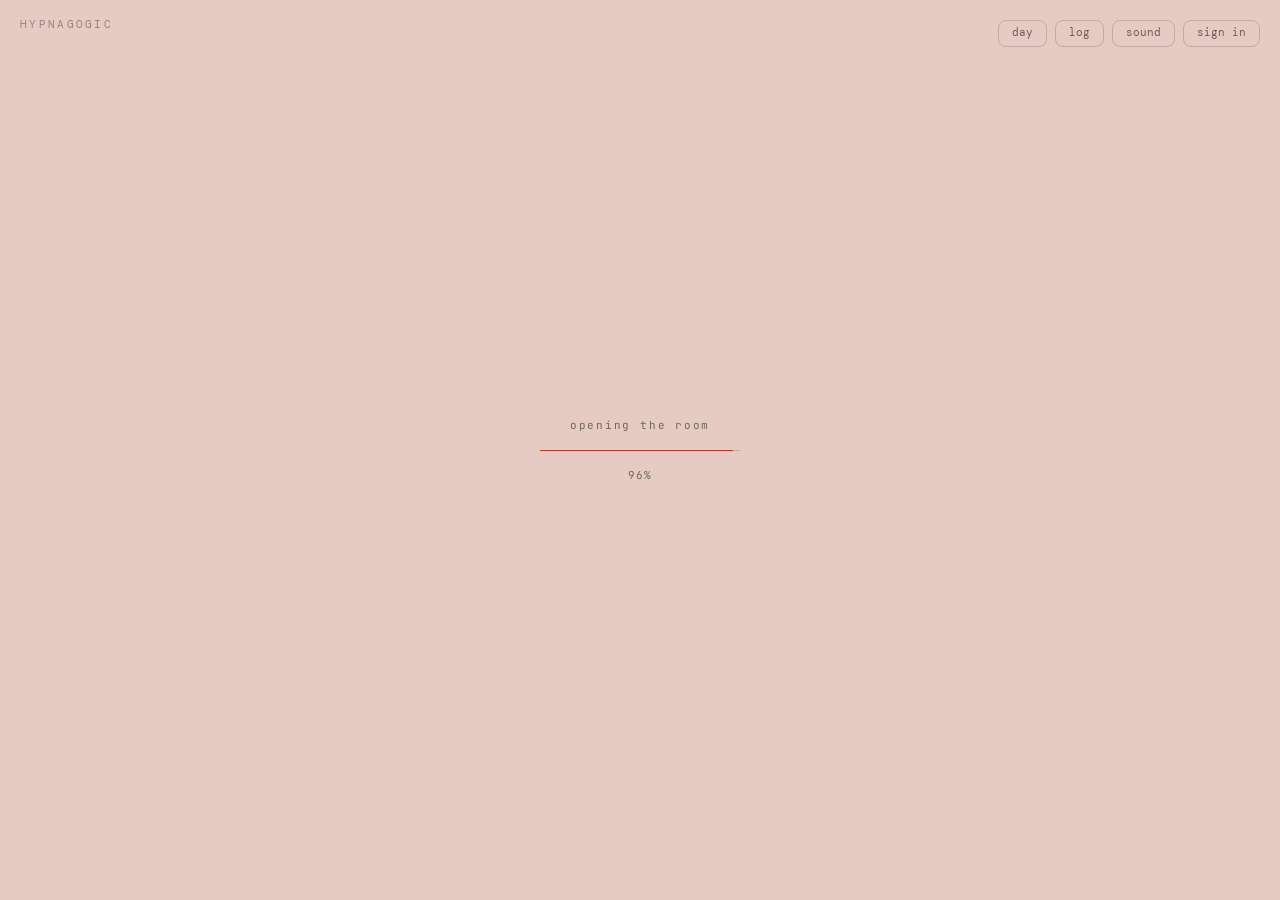
==== site/room/index.html @ 3fa56fe0 "회색 네모의 진범은 iOS 탭 하이라이트였다 — 폴리곤의 바운딩 박스에 얹히던 시스템 회색을 끄고, 볼 패치의 색 태그를 필름과 맞춘다 - style v26: html { -web" ====
<!doctype html>
<html lang="en">
<head>
<meta charset="utf-8">
<meta name="viewport" content="width=device-width, initial-scale=1">
<title>hypnagogic — meditation room</title>
<link rel="icon" type="image/svg+xml" href="../assets/favicon.svg">
<script>(function(){try{localStorage.removeItem('am-theme')}catch(e){}
function clock(){var h=new Date().getHours();return(h>=6&&h<19)?'day':'night'}
function apply(){var ov=null;try{ov=localStorage.getItem('am-theme-override')}catch(e){}
var c=clock();if(ov===c){try{localStorage.removeItem('am-theme-override')}catch(e){}ov=null}
document.documentElement.dataset.theme=ov||c}
apply();addEventListener('storage',function(e){if(e.key==='am-theme-override')apply()});setInterval(apply,60000)
/* 작은 화면 표식 — 폰에서는 필름 바깥이 극장처럼 검다, 낮이든 밤이든.
   첫 페인트 전에 걸어야 로딩 한 장부터 검게 뜬다. room2d.js 의 SMALL 과 같은 잣대 */
if(Math.max(screen.width,screen.height)<1100)document.documentElement.dataset.small='1'})()</script>
<link rel="preconnect" href="https://fonts.gstatic.com" crossorigin>
<link rel="stylesheet" href="https://fonts.googleapis.com/css2?family=JetBrains+Mono:wght@400;500&amp;display=swap">
<link rel="stylesheet" href="https://fonts.googleapis.com/css2?family=Instrument+Serif:ital@0;1&amp;family=DM+Mono:wght@300;400;500&amp;family=DM+Sans:wght@300;400;500&amp;display=swap">
<link rel="stylesheet" href="../assets/style.css?v=26">
<style>
  html, body { height: 100%; overflow: hidden; }
  /* 마당 — 4K 스틸의 backdrop 핑크와 한 몸 (렌더 실측 #E6CBC4) */
  body { background: #e6cbc4; }
  [data-theme="night"] body { background: var(--paper); }

  /* 로딩 — 섬이 다 지어질 때까지 한지 한 장 */
  .load { position: fixed; inset: 0; z-index: 5; background: #e6cbc4;
    display: flex; flex-direction: column; align-items: center; justify-content: center; gap: 14px;
    transition: opacity 0.7s ease, background 0.5s ease; }
  [data-theme="night"] .load { background: var(--paper); }

  /* 폰 — 필름 바깥은 극장처럼 검다. 로딩 한 장도 같은 검정에서 열리고,
     그 위의 글씨는 밤의 것을 빌려 입는다(변수를 여기서 다시 매면 자식이 따라온다) */
  [data-small] body, [data-small] .load { background: #000; }
  [data-small] .load {
    --ink2: #97907E;
    --hair: rgba(229, 223, 208, 0.20);
    --seal: #C94D2F;
  }
  .load.out { opacity: 0; pointer-events: none; }
  .load .l-txt { font-family: var(--mono); font-size: 11px; letter-spacing: 0.16em; color: var(--ink2); }
  .load .l-rail { width: 200px; height: 1px; background: var(--hair); }
  .load .l-rail i { display: block; height: 100%; background: var(--seal); transform-origin: left; transform: scaleX(0); }
  .load .l-pct { font-family: var(--mono); font-size: 11px; letter-spacing: 0.12em; color: var(--ink2); font-variant-numeric: tabular-nums; }

  /* 폰으로 든 손님에게 거는 한마디 — 방은 넓게 지어졌다고. 한 번 접으면 다시 안 뜬다 */
  .wide[hidden] { display: none; }
  .wide { position: fixed; inset: 0; z-index: 40; display: flex; align-items: center; justify-content: center;
    opacity: 0; transition: opacity 0.5s ease; }
  .wide.in { opacity: 1; }
  .wide-back { position: absolute; inset: 0; background: rgba(0, 0, 0, 0.74); }
  .wide-card { position: relative; margin: 0 26px; max-width: 320px; padding: 20px 21px 17px;
    display: flex; flex-direction: column; gap: 11px; border-radius: 12px;
    background: var(--s3-raised); border: 1px solid var(--s3-raised-line); }
  .wide-eyebrow { font: 400 9.5px/1 var(--s3-mono); letter-spacing: 0.22em; text-transform: uppercase; color: var(--s3-ink45); }
  .wide-txt { font: 400 12.5px/1.65 var(--s3-mono); color: var(--s3-ink70); }
  .wide-ok { align-self: flex-start; margin-top: 3px; padding: 8px 15px; border-radius: 8px;
    background: none; border: 1px solid var(--s3-line); color: var(--s3-ink70);
    font: 400 10.5px/1 var(--s3-mono); }
</style>
</head>
<body>

<a class="s3-home" href="../">hypnagogic</a>

<div class="scene" aria-label="the room — every object does one thing"></div>

<div class="load" id="amLoad" role="status" aria-label="loading the room">
  <span class="l-txt">opening the room</span>
  <span class="l-rail"><i id="amLoadFill"></i></span>
  <span class="l-pct" id="amLoadPct">0%</span>
</div>
<script>(function(){
  var box=document.getElementById('amLoad'),pct=document.getElementById('amLoadPct'),fill=document.getElementById('amLoadFill');
  var t0=Date.now(),target=12,prog=0,done=false;
  /* 진짜 신호로 차오른다: 페이지 로드 86 → 씬 첫 프레임(am-ready) 100. 나머지는 숨 고르기 */
  addEventListener('load',function(){target=Math.max(target,86)});
  addEventListener('am-ready',function(){target=100});
  if(document.documentElement.dataset.amReady)target=100;
  setTimeout(function(){target=Math.max(target,68)},800);
  setTimeout(function(){target=100},8000); /* 안전핀 — 회선이 어떻든 마당은 열린다 */
  var iv=setInterval(function(){
    prog=Math.min(target,prog+(target-prog)*0.14+0.15);
    pct.textContent=Math.floor(prog)+'%';
    fill.style.transform='scaleX('+(prog/100)+')';
    if(prog>99.4&&target===100&&Date.now()-t0>850&&!done){
      done=true;clearInterval(iv);
      pct.textContent='100%';fill.style.transform='scaleX(1)';
      setTimeout(function(){box.classList.add('out')},200);
      setTimeout(function(){box.remove()},1150);
    }
  },50);
})()</script>

<div class="wide" id="amWide" role="dialog" aria-labelledby="amWideTxt" hidden>
  <div class="wide-back"></div>
  <div class="wide-card">
    <div class="wide-eyebrow">before you come in</div>
    <p class="wide-txt" id="amWideTxt">the room was built wide. on a phone you see it
      through a letterbox — a desktop opens the whole of it.</p>
    <button type="button" class="wide-ok">come in anyway</button>
  </div>
</div>
<script>(function(){
  /* 폰에서만, 그리고 한 번만 — 접은 기억은 브라우저가 들고 있는다 */
  if(document.documentElement.dataset.small!=='1')return;
  try{if(localStorage.getItem('am-wide-notice'))return}catch(e){}
  var box=document.getElementById('amWide'),shown=false;
  function show(){if(shown)return;shown=true;box.hidden=false;
    requestAnimationFrame(function(){box.classList.add('in')})}
  function hide(){box.classList.remove('in');
    setTimeout(function(){box.hidden=true},550);
    try{localStorage.setItem('am-wide-notice','1')}catch(e){}}
  /* 방이 열리고 한 박자 뒤에 — 로딩 한 장과 겹치지 않게. 필름이 끝내 안 풀려도 말은 건넨다 */
  if(document.documentElement.dataset.amReady)setTimeout(show,1400);
  else addEventListener('am-ready',function(){setTimeout(show,1400)},{once:true});
  setTimeout(show,9500);
  box.querySelector('.wide-ok').addEventListener('click',hide);
  box.querySelector('.wide-back').addEventListener('click',hide);
})()</script>

<script src="../assets/ambient.js?v=5"></script>
<script src="../assets/room2d.js?v=23" defer></script>
<script src="../assets/session.js?v=9" defer></script>
<script src="../assets/vendor/supabase-2.js" defer></script>
<script src="../assets/auth.js?v=2" defer></script>
</body>
</html>
---- site/assets/style.css ----
/* ── Meditation room · 프로토타입 v0 ─────────────────────────
   낮 = 한지, 밤 = 먹지. 주사(朱砂)는 낙관처럼 한 번.
   본편(Astro)에서는 폰트 셀프호스트 + 한글 서브셋으로 교체.
   여기엔 지금 쓰는 것만 산다 — 옛 마당(2D)·지운 페이지들의 스타일은 git 히스토리에. */

@font-face {
  font-family: 'MaruBuri';
  src: url(https://hangeul.pstatic.net/hangeul_static/webfont/MaruBuri/MaruBuri-Regular.woff2) format('woff2');
  font-weight: 400;
  font-display: swap;
}
@font-face {
  font-family: 'MaruBuri';
  src: url(https://hangeul.pstatic.net/hangeul_static/webfont/MaruBuri/MaruBuri-SemiBold.woff2) format('woff2');
  font-weight: 600;
  font-display: swap;
}
@font-face {
  font-family: 'MaruBuri';
  src: url(https://hangeul.pstatic.net/hangeul_static/webfont/MaruBuri/MaruBuri-Bold.woff2) format('woff2');
  font-weight: 700;
  font-display: swap;
}

:root {
  --paper: #F5F1E8;
  --ink: #29241B;
  --ink2: #6F675A;
  --hair: rgba(41, 36, 27, 0.18);
  --hair-soft: rgba(41, 36, 27, 0.09);
  --seal: #B8371E;
  --seal-t: #F7F1E6;

  --serif: 'MaruBuri', 'AppleMyungjo', 'Noto Serif KR', Georgia, serif;
  --mono: 'JetBrains Mono', ui-monospace, 'SF Mono', Menlo, monospace;
}
[data-theme="night"] {
  --paper: #161510;
  --ink: #E5DFD0;
  --ink2: #97907E;
  --hair: rgba(229, 223, 208, 0.20);
  --hair-soft: rgba(229, 223, 208, 0.09);
  --seal: #C94D2F;
  --seal-t: #F7F1E6;
}

* { box-sizing: border-box; }
html { background: var(--paper); }
/* 손끝의 회색 그림자 — iOS 사파리는 눌린 것 위에 반투명 회색(-webkit-tap-highlight-color)을 한 겹 얹는데,
   그 모양은 물건이 아니라 물건의 바운딩 박스, 즉 직사각형이다(핫스팟 폴리곤·뒷막·칩 모두). 물건은 명패로,
   칩은 제 눌림색으로 답하니 시스템 것은 끈다. 상속되는 속성이라 여기 한 번이면 SVG 안까지 닿는다 */
html { -webkit-tap-highlight-color: transparent; }
body {
  margin: 0;
  background: var(--paper);
  color: var(--ink);
  font-family: var(--serif);
  font-size: 16.5px;
  line-height: 1.9;
  transition: background 0.5s ease, color 0.5s ease;
}
/* 한지 결 */
body::before {
  content: "";
  position: fixed;
  inset: 0;
  z-index: 40;
  pointer-events: none;
  opacity: 0.028;
  background-image: url("data:image/svg+xml,%3Csvg xmlns='http://www.w3.org/2000/svg' width='160' height='160'%3E%3Cfilter id='n'%3E%3CfeTurbulence type='fractalNoise' baseFrequency='0.9' numOctaves='2'/%3E%3C/filter%3E%3Crect width='160' height='160' filter='url(%23n)'/%3E%3C/svg%3E");
}

a { color: var(--ink); text-decoration: underline; text-underline-offset: 3px; text-decoration-color: var(--hair); }
a:hover { text-decoration-color: var(--seal); }
a:focus-visible, button:focus-visible { outline: 2px solid var(--seal); outline-offset: 3px; border-radius: 1px; }
::selection { background: color-mix(in srgb, var(--seal) 22%, transparent); }

.wrap { max-width: 680px; margin: 0 auto; padding: 0 24px; }

/* ── 머리 ── */
.site-head {
  display: flex;
  align-items: center;
  gap: 22px;
  padding-top: 30px;
}
.seal-mini {
  height: 171px;
  flex-shrink: 0;
  display: block;
  text-decoration: none;
}
.seal-mini img { display: block; height: 100%; width: auto; border-radius: 2px; }
.seal-mini:hover img { transform: translate(0.6px, -0.4px); }  /* 글리치가 살짝 어긋난다 */

/* ══ 방 (홈 씬) — 화면 전체가 방이다: 프리렌더 클립 + 핫스팟 ═══════
   필름이 화면을 커버로 가득 덮으므로 마당색은 로딩 한 숨 동안만 보인다 */
.scene {
  position: fixed;
  inset: 0;
  background: #e6cbc4;
}
/* 세로 화면에서 필름 위아래로 남는 자리 — 필름 가장자리 실측색이라 이음새가 눈에 안 걸린다
   (낮 #E8CEC6 ≈ 위 #e6cbc4 / 밤은 필름 밤하늘 #06050A~#130C0D 사이) */
[data-theme="night"] .scene { background: #0a0809; }
/* 폰에서는 그 자리가 넓다 — 세로로 들면 필름 위아래로 화면의 3분의 2가 남는다.
   그 넓이를 마당색으로 채우면 방이 사진 한 장처럼 떠 버리므로, 극장처럼 검게 둔다
   (낮이든 밤이든. 표식은 room/index.html 의 머리 스크립트가 첫 페인트 전에 건다) */
[data-small] .scene { background: #000; }

/* 세로 화면 — 방은 16:9로 누운 필름이라 커버로는 다 안 들어온다. layout()이 방이
   통째로 보이는 배율까지 물러서고, 위아래 남는 자리는 위 .scene 의 마당색이 받는다 */
.frame {
  position: absolute;
  transition: transform 1.15s cubic-bezier(0.3, 0, 0.15, 1);
}
.frame.sit { transform: scale(1.06); }             /* 앉기 — 방석 쪽으로 한 발짝 부푼다 (원점은 JS가 방석에) */
.frame img {
  position: absolute;
  inset: 0;
  width: 100%;
  height: 100%;
  display: block;
  user-select: none;
  -webkit-user-drag: none;
}
/* 밤낮 클립 — 스틸과 같은 상자에 겹친다. 핫스팟(hotmap)이 위에 있어
   전환 중에도 물건들은 계속 만질 수 있다 */
.frame video {
  position: absolute;
  inset: 0;
  width: 100%;
  height: 100%;
  display: block;
  pointer-events: none;
}
.frame video[hidden] { display: none; }
/* 반딧불 롤 — 검은 필름을 screen으로 겹치면 빛나는 점만 방 위에 얹힌다.
   밤에만 스르륵 떠오르고(.on), 낮에는 투명한 채 멈춰 있다 */
.frame video.ff {
  mix-blend-mode: screen;
  opacity: 0;
  transition: opacity 1.4s ease;
}
.frame video.ff.on { opacity: 1; }
/* 핫스팟 — 스틸 위에 겹친 투명 SVG 히트맵. 물건은 꿈쩍도 않고,
   폴리곤(블렌더 실루엣 실측)이 커서와 키보드만 받는다 */
.hotmap { position: absolute; inset: 0; width: 100%; height: 100%; display: block; }
.hotmap polygon { fill: transparent; cursor: pointer; outline: none; }
.hotmap polygon:focus-visible { stroke: var(--seal); stroke-width: 3; stroke-dasharray: 10 8; }
.frame.dev .hotmap polygon { fill: rgba(196, 85, 47, 0.28); stroke: #c4552f; stroke-width: 2.5; }   /* ?dev — 폴리곤 검산 */
/* 오브젝트 호버 명패 — 이름 · 점 · 액션 (handoff 2: Object hover label 스펙) */
.plate3d[hidden] { display: none; }
.plate3d {
  position: absolute;
  transform: translate(-50%, -100%);
  display: flex;
  align-items: center;
  gap: 9px;
  white-space: nowrap;
  padding: 9px 14px;
  border-radius: 8px;
  background: rgba(246, 243, 236, 0.94);
  border: 1px solid rgba(58, 44, 37, 0.14);
  box-shadow: 0 4px 14px rgba(58, 44, 37, 0.12);
  font-family: var(--s3-mono);
  pointer-events: none;
  z-index: 5;
  animation: plate3d-in 120ms ease;
}
.plate3d b { font-weight: 500; font-size: 12.5px; line-height: 1; color: #3a2c25; }
.plate3d i { width: 4px; height: 4px; border-radius: 50%; background: #6b4136; flex: none; }
.plate3d span { font-weight: 400; font-size: 12.5px; line-height: 1; color: rgba(58, 44, 37, 0.5); }
@keyframes plate3d-in {
  from { opacity: 0; transform: translate(-50%, calc(-100% + 6px)); }
  to { opacity: 1; transform: translate(-50%, -100%); }
}
[data-theme="night"] .plate3d {
  background: rgba(31, 27, 23, 0.94);
  border-color: rgba(244, 241, 233, 0.12);
  box-shadow: none;
}
[data-theme="night"] .plate3d b { color: #f4f1e9; }
[data-theme="night"] .plate3d i { background: #e3d8c4; }
[data-theme="night"] .plate3d span { color: rgba(244, 241, 233, 0.5); }

@media (prefers-reduced-motion: reduce) {
  body { transition: none; }
  .plate3d { animation: none; }
  .frame { transition: none; }
}

/* ══ 세션 흐름 — 3a 시간 고르기 → 3b 앉기 → 3c 기록 ═══════════
   스펙: design_handoff_meditation_room/README.md (high-fidelity).
   낮은 크림(#f0ece2) 세계, 밤은 2a의 먹빛(#26211c) 세계.
   화면 전환은 body[data-s3]가, 등장은 body.s3-ready가 쥔다. */

:root {
  --s3-serif: 'Instrument Serif', Georgia, serif;
  --s3-mono: 'DM Mono', ui-monospace, Menlo, monospace;
  --s3-bg: #e6cbc4;                 /* 마당의 종이색 — 4K 스틸 backdrop 실측 #E6CBC4 */
  --s3-bg-r: 230, 203, 196;
  --s3-scrim-r: 230, 203, 196;      /* 3a 아랫단 스크림 — 씬 종이색으로 녹는다 */
  --s3-scrim-solid: #e6cbc4;
  --s3-dim-r: 224, 196, 189;        /* 3b 방사형 스크림 밑색 */
  --s3-ink: #3a2c25;
  --s3-ink70: rgba(58, 44, 37, 0.70);
  --s3-ink62: rgba(58, 44, 37, 0.62);
  --s3-ink50: rgba(58, 44, 37, 0.50);
  --s3-ink45: rgba(60, 45, 38, 0.45);
  --s3-ink42: rgba(60, 45, 38, 0.42);
  --s3-ink38: rgba(60, 45, 38, 0.38);
  --s3-ink35: rgba(58, 44, 37, 0.35);
  --s3-line: rgba(58, 44, 37, 0.20);
  --s3-line-hover: rgba(58, 44, 37, 0.35);
  --s3-pill-line: rgba(58, 44, 37, 0.22);
  --s3-row-line: rgba(58, 44, 37, 0.12);
  --s3-row-line2: rgba(58, 44, 37, 0.08);
  --s3-divider: rgba(58, 44, 37, 0.14);
  --s3-fill: #3a2c25;
  --s3-on-fill: #f0ece2;
  --s3-cta: #6b4136;
  --s3-cta-hover: #5c382e;
  --s3-on-cta: #f6f3ec;
  --s3-orange: #c4552f;
  --s3-ring: rgba(107, 65, 54, 0.20);
  --s3-home-line: rgba(107, 65, 54, 0.30);
  --s3-home-ink: #6b4136;
  --s3-raised: rgba(246, 243, 236, 0.90);
  --s3-raised-line: rgba(58, 44, 37, 0.10);
  --s3-hm0: #d1c0b2; --s3-hm1: #dcbfa9; --s3-hm2: #dd9b78; --s3-hm3: #cf6f43; --s3-hm4: #b8481f;
  --s3-tip-bg: rgba(38, 30, 26, 0.92);
  --s3-tip-ink: #f0ece2;
}
/* 폰은 낮에도 밤의 옷을 입는다 — 필름 바깥이 검으니 그 위에 서는 세션 UI(칩·픽커·
   기록)도 먹지 위의 색이라야 읽힌다. 필름 위에 서는 명패만은 낮의 옷 그대로다
   (아래 [data-theme="night"] .plate3d 는 이 목록과 별개라 밤에만 걸린다) */
[data-theme="night"], [data-small] {
  --s3-bg: #26211c;
  --s3-bg-r: 38, 33, 28;
  --s3-scrim-r: 22, 21, 16;
  --s3-scrim-solid: #161510;
  --s3-dim-r: 30, 22, 18;
  --s3-ink: #f4f1e9;
  --s3-ink70: rgba(244, 241, 233, 0.70);
  --s3-ink62: rgba(244, 241, 233, 0.62);
  --s3-ink50: rgba(244, 241, 233, 0.50);
  --s3-ink45: rgba(244, 241, 233, 0.50);   /* 먹지 위에선 반 톤 밝힌다 */
  --s3-ink42: rgba(244, 241, 233, 0.45);
  --s3-ink38: rgba(244, 241, 233, 0.38);
  --s3-ink35: rgba(244, 241, 233, 0.35);
  --s3-line: rgba(244, 241, 233, 0.22);
  --s3-line-hover: rgba(244, 241, 233, 0.40);
  --s3-pill-line: rgba(244, 241, 233, 0.24);
  --s3-row-line: rgba(244, 241, 233, 0.14);
  --s3-row-line2: rgba(244, 241, 233, 0.08);
  --s3-divider: rgba(244, 241, 233, 0.14);
  --s3-fill: #f4f1e9;
  --s3-on-fill: #26211c;
  --s3-cta: #f4f1e9;
  --s3-cta-hover: #e4dfd2;
  --s3-on-cta: #26211c;
  --s3-orange: #d9572a;
  --s3-ring: rgba(240, 236, 226, 0.28);
  --s3-home-line: rgba(244, 241, 233, 0.30);
  --s3-home-ink: rgba(244, 241, 233, 0.85);
  --s3-raised: rgba(38, 33, 28, 0.92);
  --s3-raised-line: rgba(244, 241, 233, 0.14);
  --s3-hm0: #332d27; --s3-hm1: #5c2f20; --s3-hm2: #8a3a22; --s3-hm3: #b34724; --s3-hm4: #d9572a;
  --s3-tip-bg: rgba(246, 243, 236, 0.95);
  --s3-tip-ink: #29241b;
}

/* ── 화면 전환 ── */
.s3a, .s3b, .s3c, .s3-nav, .s3-home {
  opacity: 0; visibility: hidden;
  transition: opacity 0.55s ease, visibility 0s linear 0.6s;
}
body.s3-ready[data-s3="pick"] .s3a,
body.s3-ready[data-s3="sitting"] .s3b,
body.s3-ready[data-s3="log"] .s3c,
body.s3-ready[data-s3="room"] .s3-nav,
body.s3-ready[data-s3="pick"] .s3-nav,
body.s3-ready[data-s3="log"] .s3-nav,
body.s3-ready[data-s3="room"] .s3-home,
body.s3-ready[data-s3="pick"] .s3-home,
body.s3-ready[data-s3="log"] .s3-home {
  opacity: 1; visibility: visible;
  transition: opacity 0.55s ease;
}
body.s3-ready[data-s3="sitting"] .s3b { transition: opacity 0.8s ease 0.45s; }  /* 카메라가 방석 앞에 닿을 즈음 */
.scene { transition: filter 0.8s ease; }
body[data-s3="sitting"] .scene { filter: saturate(0.85); }

.s3 button { cursor: pointer; }   /* 배경·테두리는 각 단추가 스스로 입는다 — 리셋이 이기면 안 된다 */

/* ── 3a 시간 고르기 ── */
.s3a { position: fixed; inset: 0; pointer-events: none; }
/* 알약 뒤의 빈 화면 — 여기를 누르면 고르지 않고 방으로 돌아간다.
   스크림(z4)은 pointer-events를 물려받아 투명하므로 클릭이 이 판까지 내려온다 */
.s3a-back { position: absolute; inset: 0; z-index: 3; pointer-events: auto; }
.s3a-scrim {
  position: absolute; left: 0; right: 0; bottom: 0; height: 210px; z-index: 4;
  background: linear-gradient(rgba(var(--s3-scrim-r), 0), rgba(var(--s3-scrim-r), 0.85) 40%, var(--s3-scrim-solid) 74%);
}
.s3a-stack {
  position: absolute; left: 50%; bottom: 34px; transform: translateX(-50%); z-index: 6;
  display: flex; flex-direction: column; align-items: center; gap: 16px;
  pointer-events: auto;
}
.s3-eyebrow { font: 400 10px/1 var(--s3-mono); letter-spacing: 0.24em; text-transform: uppercase; color: var(--s3-ink45); }
.s3a-pills { display: flex; gap: 9px; }
.s3-pill {
  padding: 11px 20px; border-radius: 22px; background: none;
  border: 1px solid var(--s3-pill-line);
  color: var(--s3-ink62); font: 400 12px/1 var(--s3-mono); white-space: nowrap;
  transition: border-color 0.12s ease, background 0.12s ease, color 0.12s ease;
}
.s3-pill:hover { border-color: var(--s3-line-hover); }
.s3-pill[aria-pressed="true"] { background: var(--s3-fill); border-color: var(--s3-fill); color: var(--s3-on-fill); }
.s3-pill input {                                   /* 커스텀 알약 속 분(分) 입력 — 알약이 곧 입력창 */
  font: inherit; color: inherit; background: none; border: 0; padding: 0; margin: 0;
  text-align: right; outline: none; caret-color: currentColor;
}
.s3a-begin {
  padding: 12px 30px; border-radius: 24px; border: 0;
  background: var(--s3-cta); color: var(--s3-on-cta);
  font: 400 12.5px/1 var(--s3-mono); white-space: nowrap;
  transition: background 0.12s ease;
}
.s3a-begin:hover { background: var(--s3-cta-hover); }
.s3a-hint { position: absolute; left: 20px; bottom: 18px; z-index: 6; font: 400 9.5px/1.6 var(--s3-mono); color: var(--s3-ink38); }

/* ── 공용 상단 우측 내비 (log · sound) ── */
.s3-nav { position: fixed; top: 20px; right: 20px; z-index: 26; display: flex; gap: 8px; pointer-events: auto; }
.s3-chip {
  padding: 7px 13px; border-radius: 8px; background: none;
  border: 1px solid var(--s3-line);
  font: 400 10.5px/1 var(--s3-mono); color: var(--s3-ink70);
  transition: border-color 0.12s ease, background 0.12s ease, color 0.12s ease;
}
.s3-chip:hover { border-color: var(--s3-line-hover); }
.s3-chip[aria-pressed="true"] { background: var(--s3-fill); border-color: var(--s3-fill); color: var(--s3-on-fill); }

/* 폰에서 가로로 들면 이 줄이 필름을 반쯤 밟는다 — 밝은 마당 위에서도 읽히게
   검은 판을 하나 깔아 준다(세로에서는 어차피 검은 여백 위라 티가 안 난다) */
[data-small] .s3-chip { background: rgba(6, 5, 8, 0.55); }
[data-small] .s3-chip[aria-pressed="true"] { background: var(--s3-fill); }
[data-small] .s3-home { text-shadow: 0 0 3px rgba(6, 5, 8, 0.75), 0 1px 12px rgba(6, 5, 8, 0.95); }

/* ── 현관으로 나가는 길 — 좌측 상단 워드마크. 칩 줄의 거울이라 박자를 같이 탄다 ── */
.s3-home {
  position: fixed; top: 20px; left: 20px; z-index: 26;
  font: 400 10.5px/1 var(--s3-mono); letter-spacing: 0.22em; text-transform: uppercase;
  color: var(--s3-ink45); text-decoration: none;
}
/* 합창(위 .s3a/.s3b/.s3c/.s3-nav 블록)보다 뒤에 서므로 transition 을 통째로 되돌려 준다 —
   여기서 색만 얹으면 등장·퇴장의 페이드가 사라지고 워드마크만 툭 꺼진다 */
.s3-home { transition: opacity 0.55s ease, visibility 0s linear 0.6s, color 0.14s ease; }
body.s3-ready[data-s3="room"] .s3-home,
body.s3-ready[data-s3="pick"] .s3-home,
body.s3-ready[data-s3="log"] .s3-home { transition: opacity 0.55s ease, color 0.14s ease; }
.s3-home:hover { color: var(--s3-home-ink); }

/* ── 3b 앉아 있는 동안 ── */
.s3b { position: fixed; inset: 0; z-index: 18; pointer-events: auto; }
.s3b-scrim {
  position: absolute; inset: 0;
  background: radial-gradient(circle at 50% 48%,
    rgba(var(--s3-dim-r), 0.9) 0%, rgba(var(--s3-dim-r), 0.72) 40%,
    rgba(var(--s3-dim-r), 0.4) 78%, rgba(var(--s3-dim-r), 0.2) 100%);
}
.s3b-state { position: absolute; top: 20px; left: 22px; font: 400 10px/1 var(--s3-mono); letter-spacing: 0.16em; text-transform: uppercase; color: var(--s3-ink42); }
.s3b-controls { position: absolute; top: 18px; right: 20px; display: flex; gap: 8px; align-items: center; }
.s3b-pause {
  width: 30px; height: 30px; border-radius: 50%; background: none; padding: 0;
  border: 1px solid var(--s3-line);
  display: grid; place-items: center;
  font-size: 9px; color: var(--s3-ink62);
  transition: border-color 0.12s ease;
}
.s3b-pause:hover { border-color: var(--s3-line-hover); }
.s3b-end {
  padding: 8px 13px; border-radius: 8px; background: none;
  border: 1px solid var(--s3-line);
  font: 400 10.5px/1 var(--s3-mono); color: var(--s3-ink70);
  transition: border-color 0.12s ease;
}
.s3b-end:hover { border-color: var(--s3-line-hover); }
.s3b-ring {
  position: absolute; left: 50%; top: 50%; width: 240px; height: 240px; margin: -120px 0 0 -120px;
  border-radius: 50%; border: 1px solid var(--s3-ring); opacity: 0.25;
}
body[data-s3="sitting"] .s3b-ring { animation: s3breathe 10s cubic-bezier(0.4, 0, 0.2, 1) infinite; }
body.s3-paused .s3b-ring { animation-play-state: paused; }
@keyframes s3breathe {                      /* 4초 들숨 / 6초 날숨 */
  0% { transform: scale(1); opacity: 0.2; }
  40% { transform: scale(1.06); opacity: 0.35; }
  100% { transform: scale(1); opacity: 0.2; }
}
.s3b-center { position: absolute; left: 50%; top: 50%; transform: translate(-50%, -50%); text-align: center; }
.s3b-timer { display: flex; justify-content: center; font: 400 82px/1 var(--s3-serif); color: var(--s3-ink); }
.s3b-timer span { width: 0.56em; text-align: center; }   /* 자리폭 고정 — 초가 바뀌어도 떨리지 않게 */
.s3b-timer span.c { width: 0.30em; }
.s3b-breath { position: relative; height: 10px; margin-top: 14px; font: 400 9.5px/1 var(--s3-mono); letter-spacing: 0.22em; text-transform: uppercase; color: var(--s3-ink45); }
.s3b-breath span { position: absolute; left: 50%; transform: translateX(-50%); white-space: nowrap; opacity: 0; transition: opacity 1.4s ease; }
.s3b-breath span.on { opacity: 1; }
.s3b-np {
  position: absolute; left: 50%; bottom: 22px; transform: translateX(-50%);
  display: flex; align-items: center; gap: 11px;
  padding: 9px 15px; border-radius: 22px;
  background: var(--s3-raised); border: 1px solid var(--s3-raised-line);
}
.s3b-np[hidden] { display: none; }
.s3b-np-disc { width: 24px; height: 24px; border-radius: 5px; background: var(--s3-orange); display: grid; place-items: center; }
.s3b-np-disc i { width: 8px; height: 8px; border-radius: 50%; background: #2b211c; box-shadow: 0 0 0 2px rgba(240, 236, 226, 0.6); }
.s3b-np-title { font: 400 10.5px/1 var(--s3-mono); color: var(--s3-ink70); }
.s3b-np-sep { font: 400 10.5px/1 var(--s3-mono); color: var(--s3-ink35); }
.s3b-np-vol { font: 400 10.5px/1 var(--s3-mono); color: var(--s3-ink50); }

/* ── 3c 기록 ── */
.s3c { position: fixed; inset: 0; z-index: 24; background: var(--s3-bg); overflow-y: auto; pointer-events: auto; transition: opacity 0.55s ease, visibility 0s linear 0.6s, background 0.5s ease; }
.s3c-inner { max-width: 1000px; margin: 0 auto; padding: 74px 30px 44px; display: flex; flex-direction: column; gap: 26px; }

/* 세션 직후 — 2a의 완결 상태가 헤더 자리를 대신한다. 방이 위쪽에 비쳐 보인다 */
body.s3-complete .s3c {
  background: linear-gradient(to bottom,
    rgba(var(--s3-bg-r), 0.60) 0, rgba(var(--s3-bg-r), 0.84) 300px, var(--s3-bg) 470px);
}
.s3c-complete { display: none; flex-direction: column; align-items: center; gap: 14px; padding-top: 22px; text-align: center; }
body.s3-complete .s3c-complete { display: flex; }
body.s3-complete .s3c-head, body.s3-complete .s3c-list { display: none; }
body.s3-complete .s3c-loglabel { display: flex; }
.s3c-c-eyebrow { font: 400 10px/1 var(--s3-mono); letter-spacing: 0.24em; text-transform: uppercase; color: var(--s3-ink50); }
.s3c-c-time { font: 400 92px/1 var(--s3-serif); color: var(--s3-ink); letter-spacing: 0.01em; }
.s3c-c-stats { display: flex; gap: 26px; margin-top: 6px; }
.s3c-c-stats .st { text-align: center; }
.s3c-c-stats .st b { display: block; font: 400 20px/1 var(--s3-serif); font-weight: 400; color: var(--s3-ink); }
.s3c-c-stats .st.hot b { color: var(--s3-orange); }
.s3c-c-stats .st i { display: block; margin-top: 7px; font: 400 9.5px/1 var(--s3-mono); font-style: normal; letter-spacing: 0.14em; text-transform: uppercase; color: var(--s3-ink42); }
.s3c-c-stats .div { width: 1px; background: var(--s3-divider); }
.s3c-c-btns { display: flex; gap: 9px; margin-top: 16px; }
.s3c-again { padding: 10px 18px; border-radius: 8px; border: 0; background: var(--s3-fill); color: var(--s3-on-fill); font: 400 11.5px/1 var(--s3-mono); }
.s3c-back { padding: 10px 18px; border-radius: 8px; background: none; border: 1px solid var(--s3-pill-line); color: var(--s3-ink70); font: 400 11.5px/1 var(--s3-mono); transition: border-color 0.12s ease; }
.s3c-back:hover { border-color: var(--s3-line-hover); }
.s3c-loglabel { display: none; justify-content: space-between; align-items: baseline; }
.s3c-loglabel .l { font: 400 14px/1 var(--s3-mono); letter-spacing: 0.02em; color: var(--s3-ink70); }
.s3c-loglabel .r { font: 400 10px/1 var(--s3-mono); color: var(--s3-ink38); }

.s3c-head { display: flex; align-items: flex-end; justify-content: space-between; }
.s3c-title { font: 400 27px/1 var(--s3-serif); color: var(--s3-ink); }
.s3c-sub { margin-top: 9px; font: 400 10.5px/1 var(--s3-mono); color: var(--s3-ink45); }
.s3c-range { display: flex; gap: 7px; }
.s3c-range .s3-chip { padding: 7px 12px; border-radius: 7px; font-size: 10px; }

.s3c-heat { display: flex; flex-direction: column; gap: 7px; overflow-x: auto; padding-bottom: 4px; scrollbar-width: thin; scrollbar-color: var(--s3-line) transparent; }
.s3c-heat > * { flex: none; }
.s3c-months { display: grid; grid-template-columns: repeat(13, 1fr); width: 940px; }
.s3c-months span { font: 400 11.5px/1 var(--s3-mono); color: var(--s3-ink42); }
.s3c-months.one { display: block; width: auto; }
.s3c-grid { display: flex; gap: 2.6px; width: 940px; }
.s3c-grid .wk { display: flex; flex-direction: column; gap: 2.6px; }
.s3c-cell { width: 14.6px; height: 14.6px; border-radius: 3px; background: var(--s3-hm0); }
.s3c-cell.lv1 { background: var(--s3-hm1); }
.s3c-cell.lv2 { background: var(--s3-hm2); }
.s3c-cell.lv3 { background: var(--s3-hm3); }
.s3c-cell.lv4 { background: var(--s3-hm4); }
.s3c-cell.future { visibility: hidden; }
.s3c-cell:not(.future) { cursor: pointer; }
.s3c-cell.sel { outline: 1px solid var(--s3-ink); outline-offset: 1px; }
.s3c-grid.cal { display: grid; grid-template-columns: repeat(7, 30px); gap: 5px; width: max-content; }
.s3c-grid.cal .s3c-cell { width: 30px; height: 30px; border-radius: 5px; }
.s3c-legend { display: flex; align-items: center; justify-content: flex-end; gap: 7px; width: 940px; }
.s3c-legend span { font: 400 11px/1 var(--s3-mono); color: var(--s3-ink42); }
.s3c-legend i { width: 14.6px; height: 14.6px; border-radius: 3px; }
.s3c-legend .l0 { background: var(--s3-hm0); }
.s3c-legend .l1 { background: var(--s3-hm1); }
.s3c-legend .l2 { background: var(--s3-hm2); }
.s3c-legend .l3 { background: var(--s3-hm3); }
.s3c-legend .l4 { background: var(--s3-hm4); }

.s3c-list { border-top: 1px solid var(--s3-row-line); }
.s3c-row { display: flex; justify-content: space-between; padding: 11px 2px; border-bottom: 1px solid var(--s3-row-line2); font: 400 11px/1 var(--s3-mono); color: var(--s3-ink70); }
.s3c-row:last-child { border-bottom: 0; }
.s3c-row .trk { color: var(--s3-ink42); }
.s3c-empty { padding: 18px 2px; font: 400 11px/1.6 var(--s3-mono); color: var(--s3-ink38); }

.s3-tip {
  position: fixed; z-index: 36; transform: translate(-50%, -100%); margin-top: -7px;
  background: var(--s3-tip-bg); color: var(--s3-tip-ink);
  padding: 8px 12px; border-radius: 7px;
  font: 400 11px/1 var(--s3-mono); white-space: nowrap; pointer-events: none;
}
.s3-tip[hidden] { display: none; }

@media (prefers-reduced-motion: reduce) {
  body[data-s3="sitting"] .s3b-ring { animation: none; opacity: 0.27; }
  .s3a, .s3b, .s3c, .s3-nav, .s3-home, .s3c, .scene { transition: none; }
}
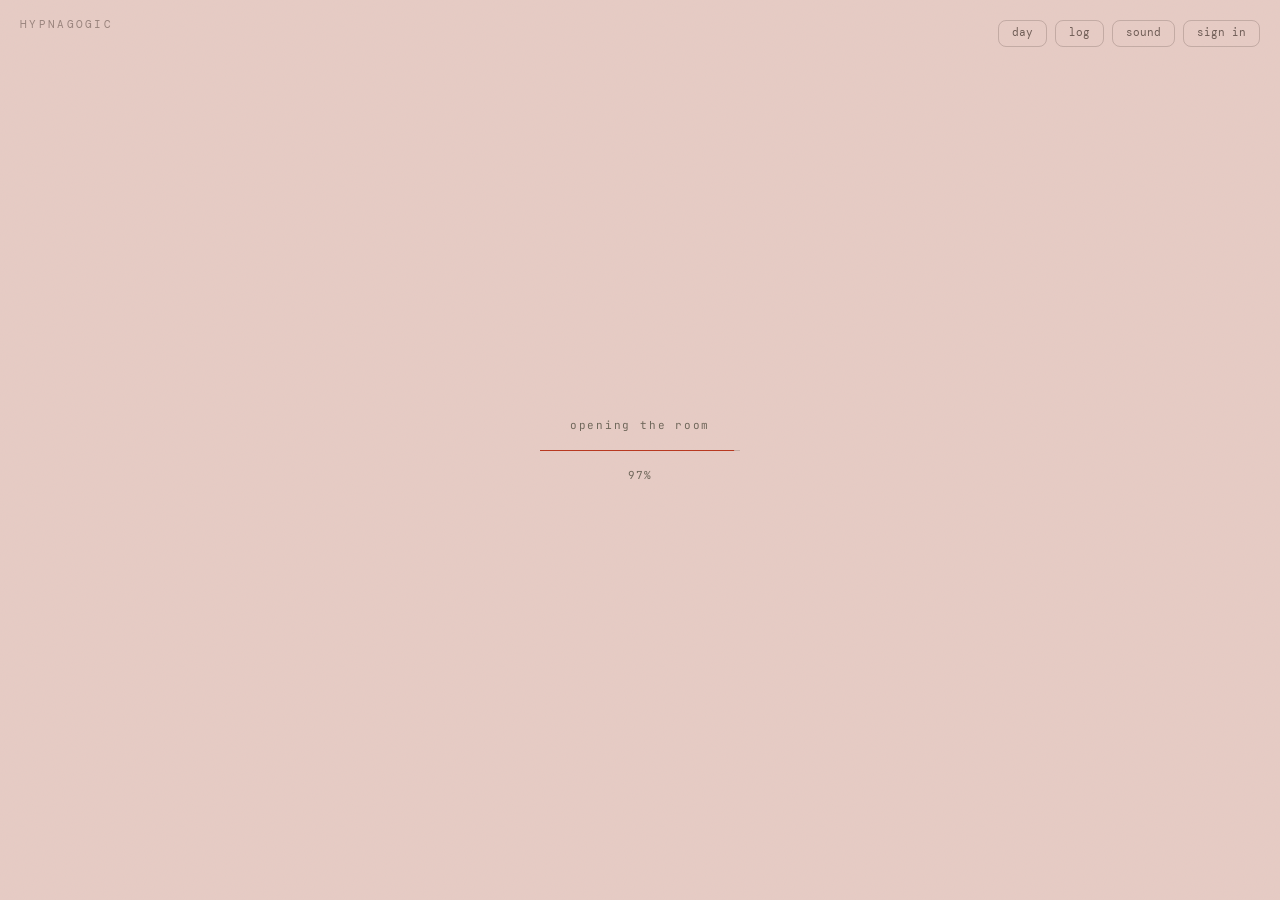
==== commit 36ab90fb: "폰에서는 소리를 섞을 수 없다 — 낮과 밤을 겹치는 대신 갈아 끼우고, 손끝에는 명패를 세우지 않는다 iOS는 재생 중인 미디어의 볼륨을 스크립트에 맡기지 않는다. 적어 넣는 것까" ====
--- a/site/room/index.html
+++ b/site/room/index.html
@@ -120,8 +120,8 @@
   box.querySelector('.wide-back').addEventListener('click',hide);
 })()</script>
 
-<script src="../assets/ambient.js?v=5"></script>
-<script src="../assets/room2d.js?v=23" defer></script>
+<script src="../assets/ambient.js?v=6"></script>
+<script src="../assets/room2d.js?v=24" defer></script>
 <script src="../assets/session.js?v=9" defer></script>
 <script src="../assets/vendor/supabase-2.js" defer></script>
 <script src="../assets/auth.js?v=2" defer></script>
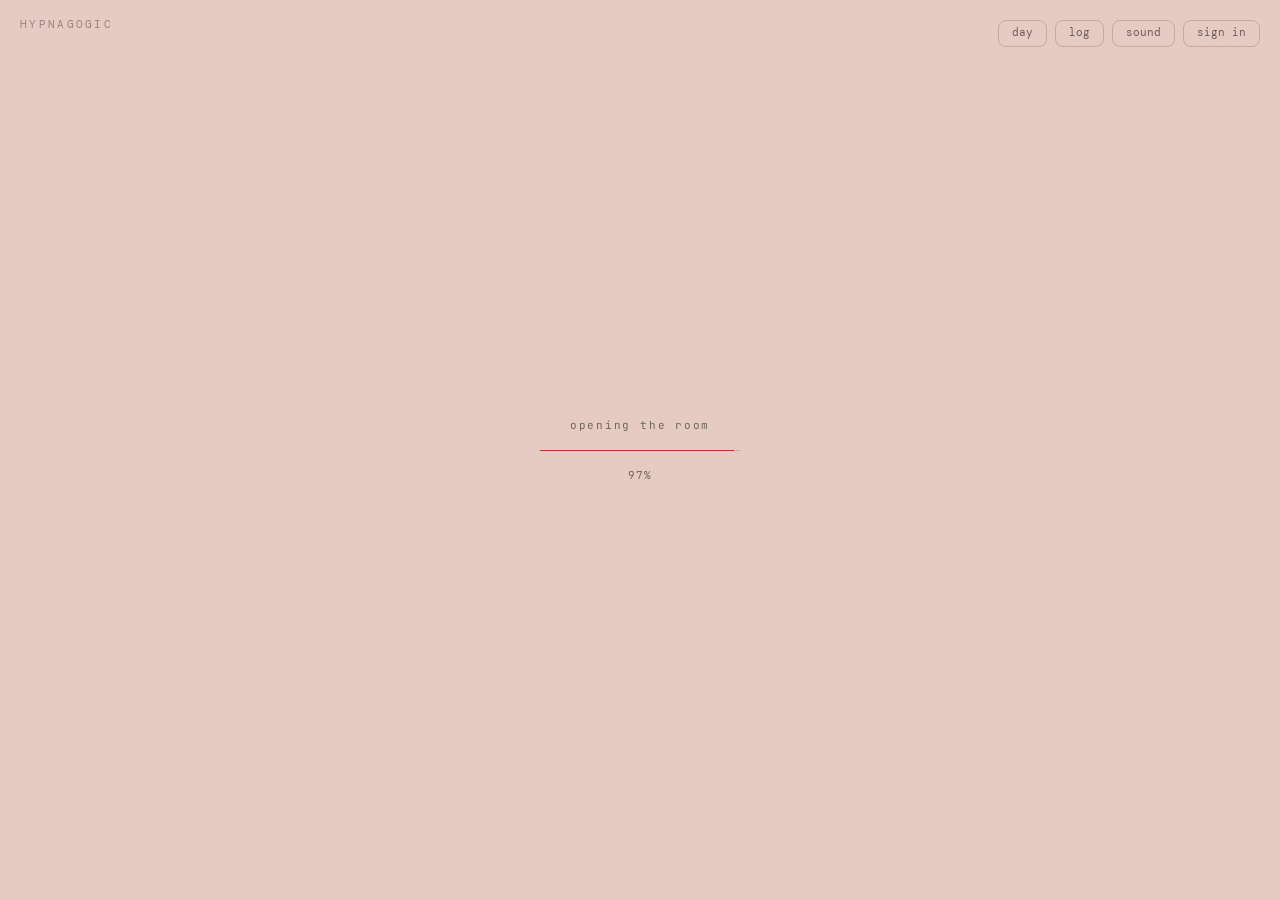
==== commit 42bf7590: "탭에 vesica piscis 를 건다 — 두 원이 겹치는 자리(favicon v2) 옛 네온 사각형은 지금 사이트의 검정과 아무 관계가 없었다. 마크를 두 원으로 바꾼다. 중심 " ====
--- a/site/room/index.html
+++ b/site/room/index.html
@@ -4,7 +4,7 @@
 <meta charset="utf-8">
 <meta name="viewport" content="width=device-width, initial-scale=1">
 <title>hypnagogic — meditation room</title>
-<link rel="icon" type="image/svg+xml" href="../assets/favicon.svg">
+<link rel="icon" type="image/svg+xml" href="../assets/favicon.svg?v=2">
 <script>(function(){try{localStorage.removeItem('am-theme')}catch(e){}
 function clock(){var h=new Date().getHours();return(h>=6&&h<19)?'day':'night'}
 function apply(){var ov=null;try{ov=localStorage.getItem('am-theme-override')}catch(e){}
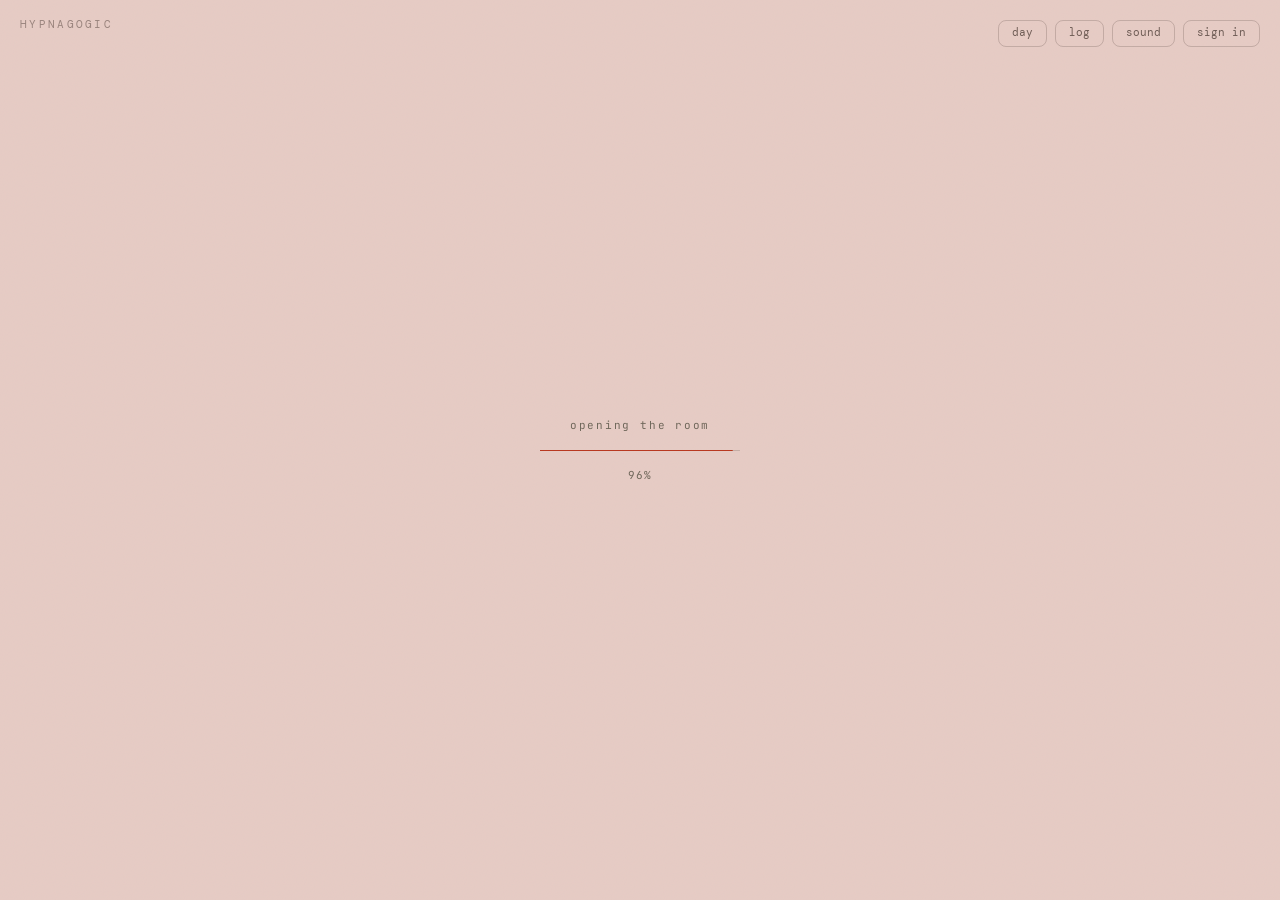
==== commit 3069fe45: "획을 10 에서 7 로 — 2x 화면에서는 32 물리픽셀이 진짜 크기다(favicon v3) 10 은 16px 논리픽셀 하나만 놓고 고른 값이었다. 그런데 요즘 화면은 대부분 2x" ====
--- a/site/room/index.html
+++ b/site/room/index.html
@@ -4,7 +4,7 @@
 <meta charset="utf-8">
 <meta name="viewport" content="width=device-width, initial-scale=1">
 <title>hypnagogic — meditation room</title>
-<link rel="icon" type="image/svg+xml" href="../assets/favicon.svg?v=2">
+<link rel="icon" type="image/svg+xml" href="../assets/favicon.svg?v=3">
 <script>(function(){try{localStorage.removeItem('am-theme')}catch(e){}
 function clock(){var h=new Date().getHours();return(h>=6&&h<19)?'day':'night'}
 function apply(){var ov=null;try{ov=localStorage.getItem('am-theme-override')}catch(e){}
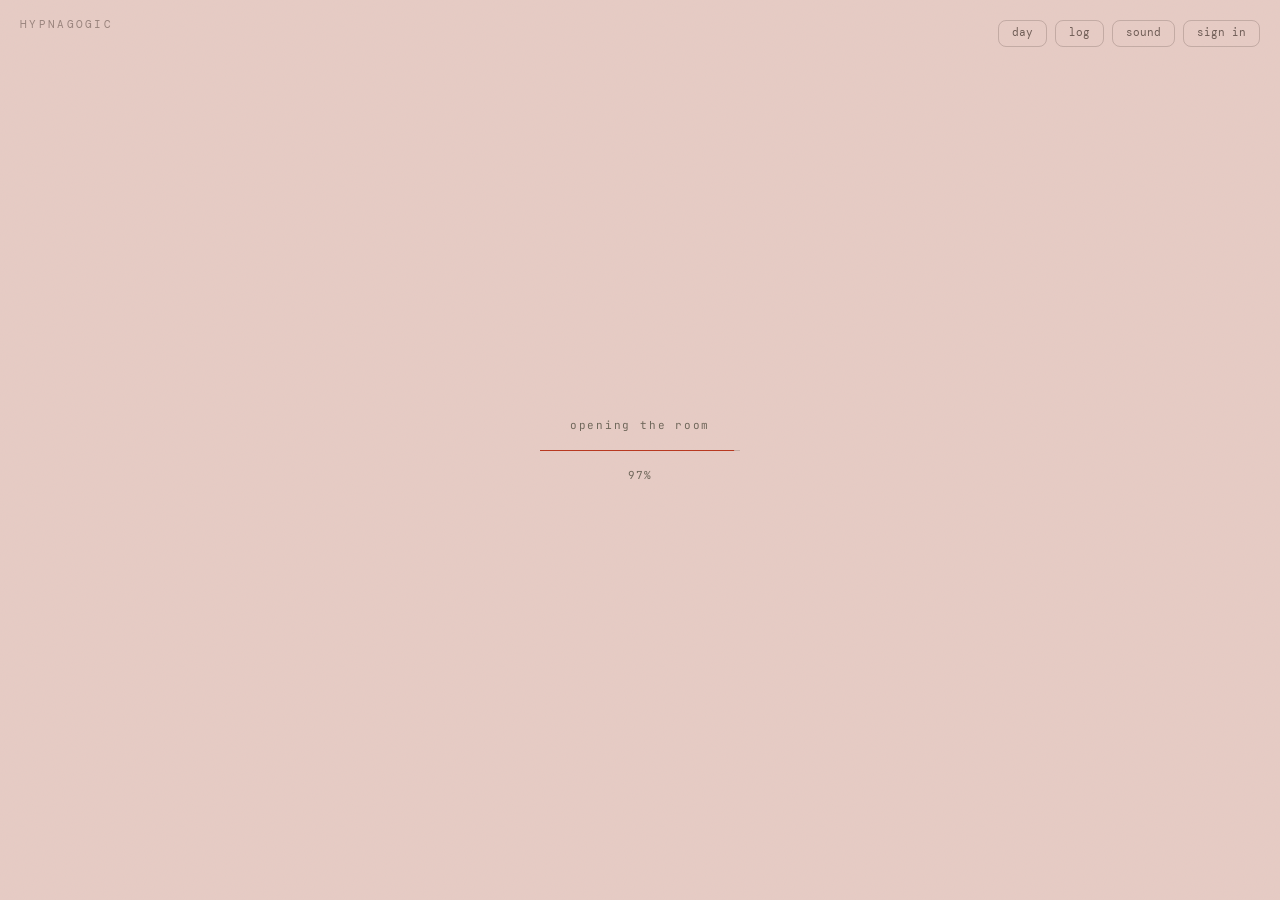
==== commit 5f276c83: "탭도 대문자로 — 그리고 대문자를 마크업에서 CSS 로 옮긴다 이름이 자리마다 달랐다. 탭은 소문자, 현관과 tools 는 마크업에 박은 대문자, 방은 CSS 로 올린 대문자. 대" ====
--- a/site/room/index.html
+++ b/site/room/index.html
@@ -3,7 +3,7 @@
 <head>
 <meta charset="utf-8">
 <meta name="viewport" content="width=device-width, initial-scale=1">
-<title>hypnagogic — meditation room</title>
+<title>HYPNAGOGIC — meditation room</title>
 <link rel="icon" type="image/svg+xml" href="../assets/favicon.svg?v=3">
 <script>(function(){try{localStorage.removeItem('am-theme')}catch(e){}
 function clock(){var h=new Date().getHours();return(h>=6&&h<19)?'day':'night'}
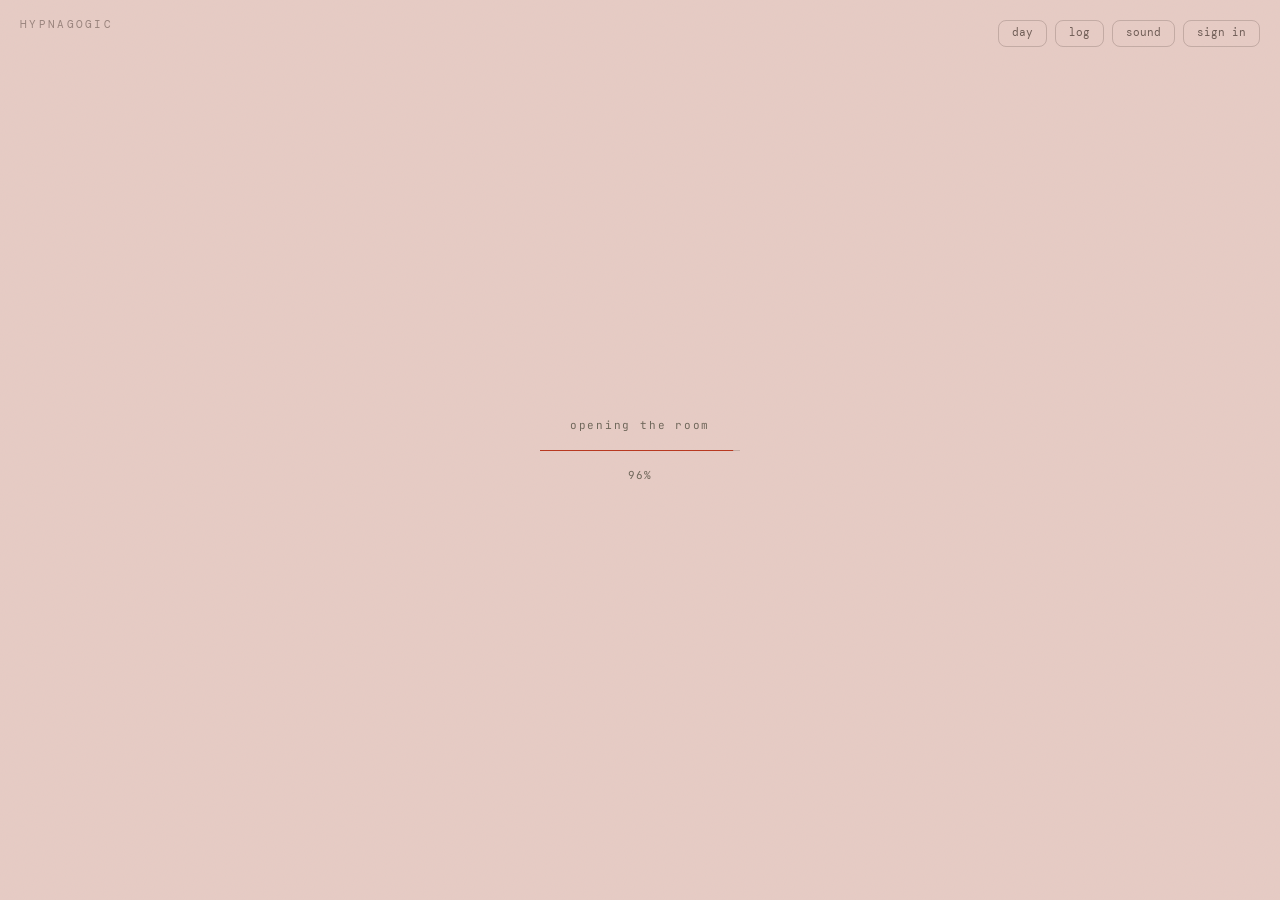
==== commit f3b6c93b: "방을 통째로 미리 싣는다 — 문이 열린 뒤에는 네트워크가 없다 옛 관문은 필름 한 장의 첫 프레임(readyState 2)만 기다렸다. 메타데이터만 와도, 3초가 지나기만 해도 열" ====
--- a/site/room/index.html
+++ b/site/room/index.html
@@ -73,13 +73,14 @@
 </div>
 <script>(function(){
   var box=document.getElementById('amLoad'),pct=document.getElementById('amLoadPct'),fill=document.getElementById('amLoadFill');
-  var t0=Date.now(),target=12,prog=0,done=false;
-  /* 진짜 신호로 차오른다: 페이지 로드 86 → 씬 첫 프레임(am-ready) 100. 나머지는 숨 고르기 */
-  addEventListener('load',function(){target=Math.max(target,86)});
+  var t0=Date.now(),target=5,prog=0,done=false;
+  /* 진짜 바이트로 차오른다 — 방을 이루는 것 전부를 끝까지 받는 동안의 비율(am-progress).
+     다 받고 첫 프레임까지 디코드되면 am-ready 가 100 을 채운다. 숨 고르기는 없다:
+     이 막대가 다 차면 방 안에서 더 받을 것이 남아 있지 않다 */
+  addEventListener('am-progress',function(e){target=Math.max(target,4+e.detail*94)});
   addEventListener('am-ready',function(){target=100});
   if(document.documentElement.dataset.amReady)target=100;
-  setTimeout(function(){target=Math.max(target,68)},800);
-  setTimeout(function(){target=100},8000); /* 안전핀 — 회선이 어떻든 마당은 열린다 */
+  setTimeout(function(){target=100},52000); /* 안전핀 — 회선이 죽어도 마당은 열린다(room2d 천장 45s 뒤) */
   var iv=setInterval(function(){
     prog=Math.min(target,prog+(target-prog)*0.14+0.15);
     pct.textContent=Math.floor(prog)+'%';
@@ -115,13 +116,13 @@
   /* 방이 열리고 한 박자 뒤에 — 로딩 한 장과 겹치지 않게. 필름이 끝내 안 풀려도 말은 건넨다 */
   if(document.documentElement.dataset.amReady)setTimeout(show,1400);
   else addEventListener('am-ready',function(){setTimeout(show,1400)},{once:true});
-  setTimeout(show,9500);
+  setTimeout(show,53000);
   box.querySelector('.wide-ok').addEventListener('click',hide);
   box.querySelector('.wide-back').addEventListener('click',hide);
 })()</script>
 
 <script src="../assets/ambient.js?v=6"></script>
-<script src="../assets/room2d.js?v=24" defer></script>
+<script src="../assets/room2d.js?v=25" defer></script>
 <script src="../assets/session.js?v=9" defer></script>
 <script src="../assets/vendor/supabase-2.js" defer></script>
 <script src="../assets/auth.js?v=2" defer></script>
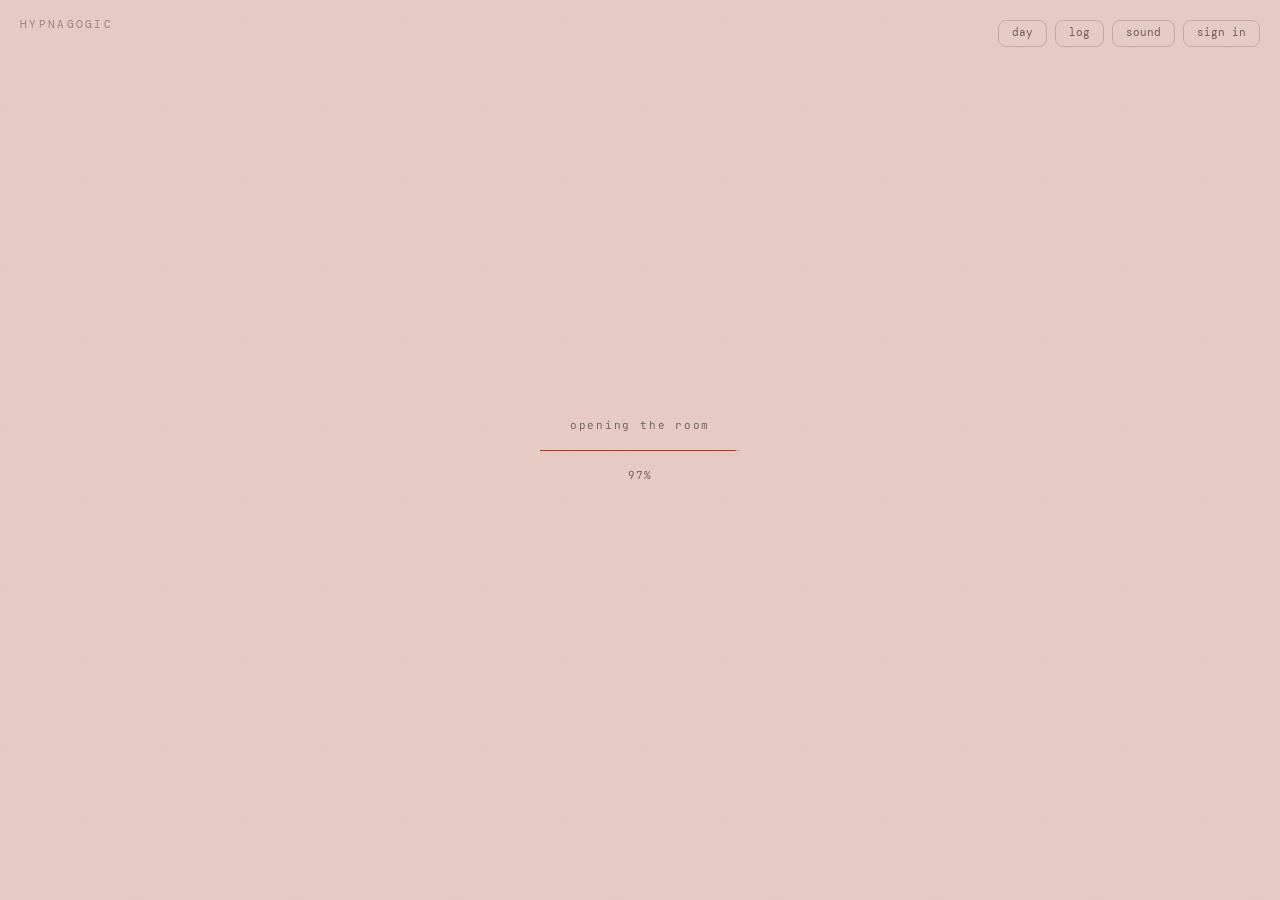
==== commit ed4c2e2d: "앰비언스를 조각내어 끊김 없이 잇는다 — 그리고 볼륨을 게인으로 옮긴다 한 시간짜리 44MB 두 덩어리였다. 방이 열린 뒤에도 계속 흘려 받고 있었고, 미리 받자니 84MB 라 폰" ====
--- a/site/room/index.html
+++ b/site/room/index.html
@@ -121,8 +121,8 @@
   box.querySelector('.wide-back').addEventListener('click',hide);
 })()</script>
 
-<script src="../assets/ambient.js?v=6"></script>
-<script src="../assets/room2d.js?v=25" defer></script>
+<script src="../assets/ambient.js?v=8"></script>
+<script src="../assets/room2d.js?v=26" defer></script>
 <script src="../assets/session.js?v=9" defer></script>
 <script src="../assets/vendor/supabase-2.js" defer></script>
 <script src="../assets/auth.js?v=2" defer></script>
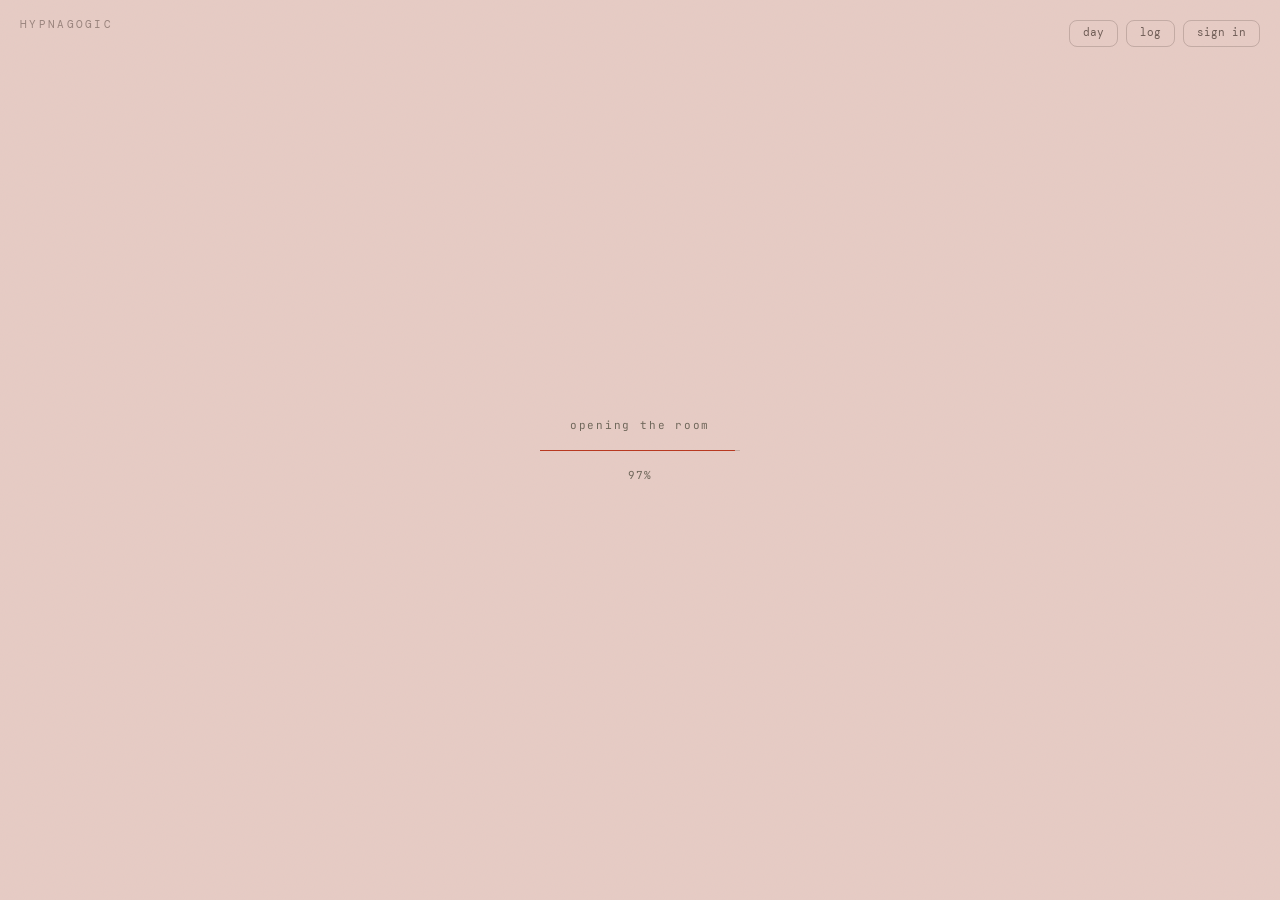
==== commit 572f8822: "폰에서 앰비언스가 조용했다 — 웹오디오로 옮기며 딸려 온 값을 치른다 윗줄의 sound 칩을 걷는다. 전축은 방 안의 물건으로만 켠다 — 물건마다 기능 하나씩이라는 규칙대로. 앉았" ====
--- a/site/room/index.html
+++ b/site/room/index.html
@@ -121,9 +121,9 @@
   box.querySelector('.wide-back').addEventListener('click',hide);
 })()</script>
 
-<script src="../assets/ambient.js?v=8"></script>
+<script src="../assets/ambient.js?v=9"></script>
 <script src="../assets/room2d.js?v=26" defer></script>
-<script src="../assets/session.js?v=9" defer></script>
+<script src="../assets/session.js?v=10" defer></script>
 <script src="../assets/vendor/supabase-2.js" defer></script>
 <script src="../assets/auth.js?v=2" defer></script>
 </body>
